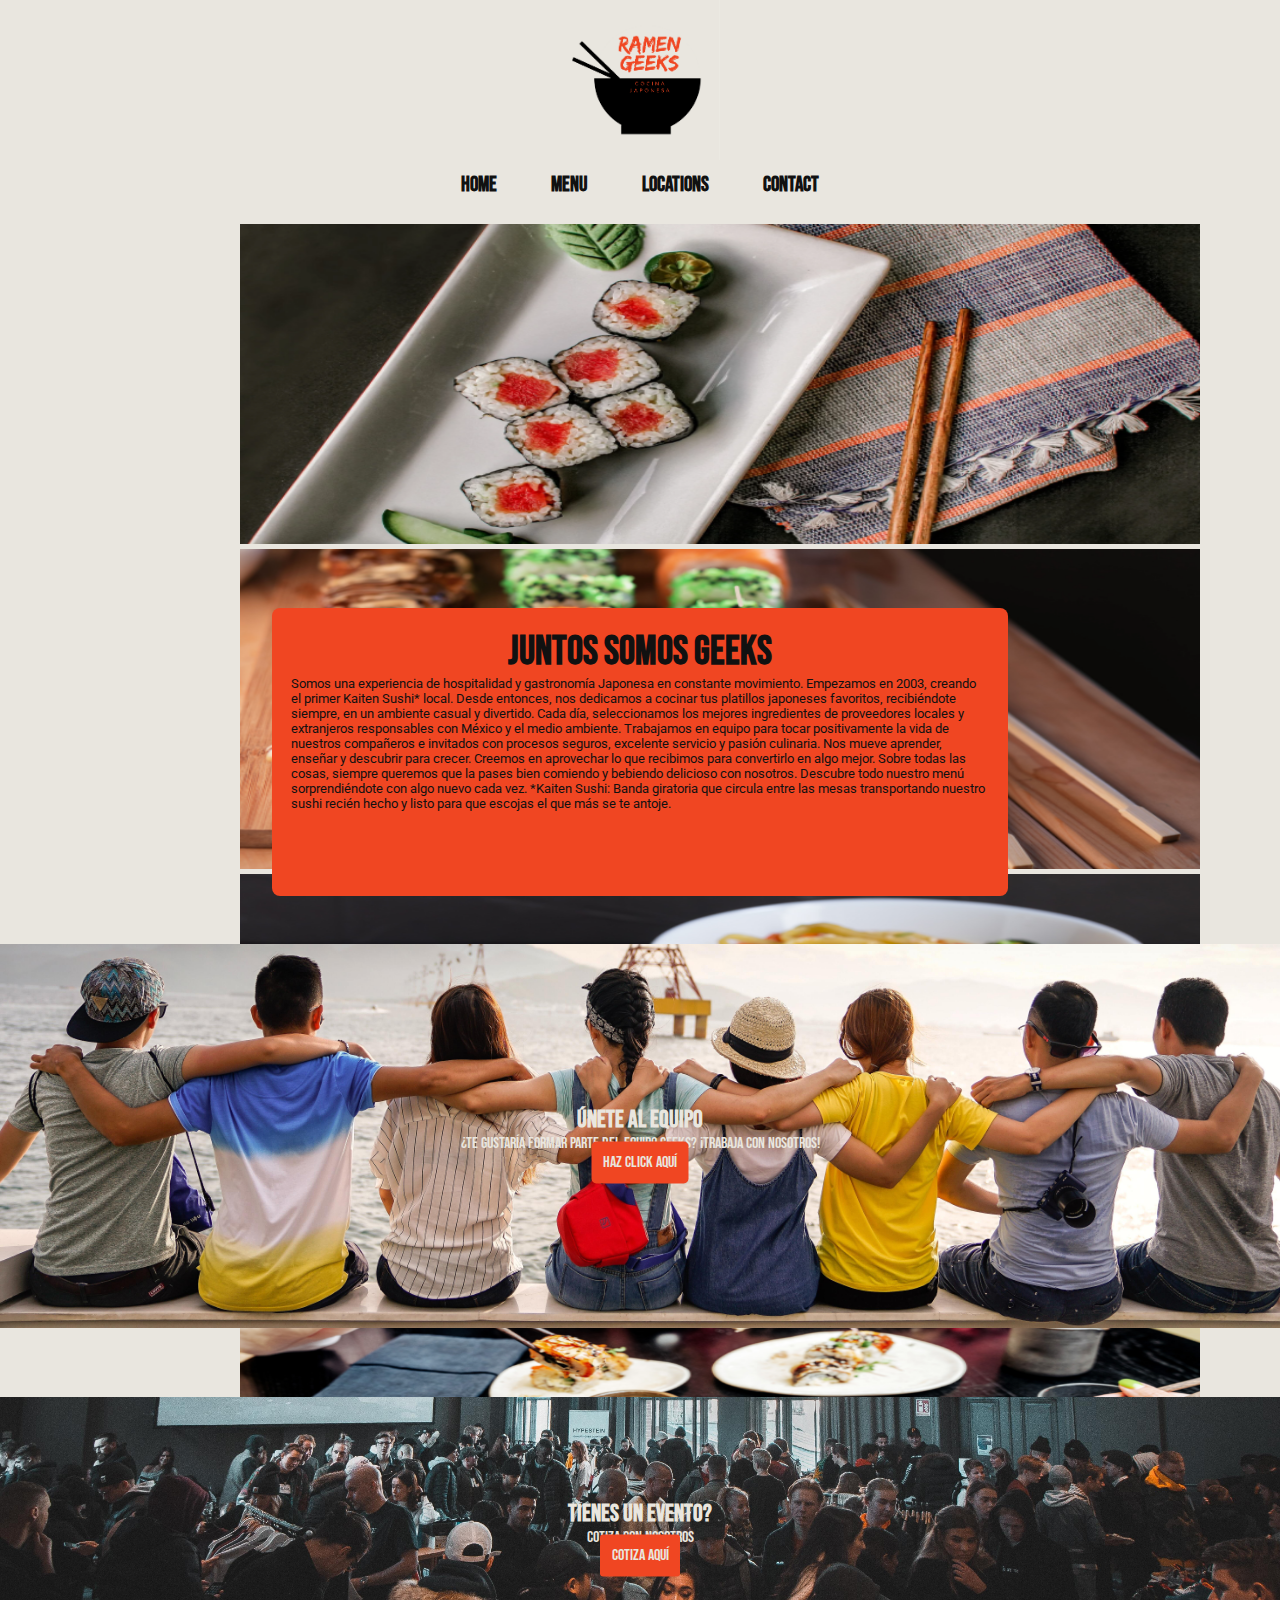
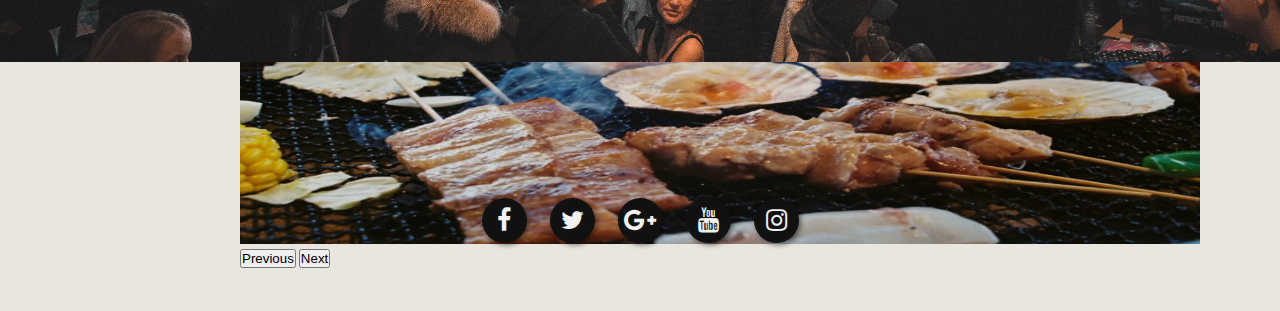
==== index.html @ 48fc663a "init Restaurante Digital" ====
<!DOCTYPE html>
<html lang="es">

<head>
    <meta charset="UTF-8">
    <meta http-equiv="X-UA-Compatible" content="IE=edge">
    <meta name="viewport" content="width=device-width, initial-scale=1.0">
    <title>Ramen Geeks</title>
    <!-- CSS only -->
    <link href="https://cdn.jsdelivr.net/npm/bootstrap@5.2.0-beta1/dist/css/bootstrap.min.css" rel="stylesheet"
        integrity="sha384-0evHe/X+R7YkIZDRvuzKMRqM+OrBnVFBL6DOitfPri4tjfHxaWutUpFmBp4vmVor" crossorigin="anonymous">
    <link rel="stylesheet" href="css/style.css">
    <link rel="preconnect" href="https://fonts.googleapis.com">
    <link rel="preconnect" href="https://fonts.gstatic.com" crossorigin>
    <link href="https://fonts.googleapis.com/css2?family=Bebas+Neue&family=Roboto:wght@500&display=swap"
        rel="stylesheet">
    <link rel="stylesheet" href="https://cdnjs.cloudflare.com/ajax/libs/font-awesome/4.7.0/css/font-awesome.min.css">
    <link rel="stylesheet" href="css/responsive.css">
</head>

<body> 
    <div id="container">
        <div id="menu-top">
            <div id="top-logo">
                <img src="imagenes/logo2.png" alt="logoRamen">
            </div>
            <div id="menu-links">
                <div class="pages">
                    <a href="">Home</a>
                </div>
                <div class="pages">
                    <a href="./menu.html">Menu</a>
                </div>
                <div class="pages">
                    <a href="./locations.html">Locations</a>
                </div>
                <div class="pages">
                    <a href="./contact.html">Contact</a>
                </div>
            </div>
        </div>
        <div id="central-container">
            <div id="container-slider">
                <div id="carouselExampleControls" class="carousel slide" data-bs-ride="carousel">
                    <div class="carousel-inner">
                        <div class="carousel-item active">
                            <img src="imagenes/foto1.png" class="d-block w-100" alt="...">
                        </div>
                        <div class="carousel-item">
                            <img src="imagenes/foto2.png" class="d-block w-100" alt="...">
                        </div>
                        <div class="carousel-item">
                            <img src="imagenes/foto4.png" class="d-block w-100" alt="...">
                        </div>
                        <div class="carousel-item">
                            <img src="imagenes/foto5.png" class="d-block w-100" alt="...">
                        </div>
                        <div class="carousel-item">
                            <img src="imagenes/foto7.png" class="d-block w-100" alt="...">
                        </div>
                    </div>
                    <button class="carousel-control-prev" type="button" data-bs-target="#carouselExampleControls"
                        data-bs-slide="prev">
                        <span class="carousel-control-prev-icon" aria-hidden="true"></span>
                        <span class="visually-hidden">Previous</span>
                    </button>
                    <button class="carousel-control-next" type="button" data-bs-target="#carouselExampleControls"
                        data-bs-slide="next">
                        <span class="carousel-control-next-icon" aria-hidden="true"></span>
                        <span class="visually-hidden">Next</span>
                    </button>
                </div>
            </div>
        </div>
        <div id="aboutUs">
            <h1>Juntos somos Geeks</h1>
            <p>
                Somos una experiencia de hospitalidad y gastronomía Japonesa en constante movimiento. Empezamos
                en 2003, creando el primer Kaiten Sushi* local. Desde entonces, nos dedicamos a cocinar tus
                platillos japoneses favoritos, recibiéndote siempre, en un ambiente casual y divertido. Cada
                día, seleccionamos los mejores ingredientes de proveedores locales y extranjeros responsables
                con México y el medio ambiente. Trabajamos en equipo para tocar positivamente la vida de
                nuestros compañeros e invitados con procesos seguros, excelente servicio y pasión culinaria. Nos
                mueve aprender, enseñar y descubrir para crecer. Creemos en aprovechar lo que recibimos para
                convertirlo en algo mejor. Sobre todas las cosas, siempre queremos que la pases bien comiendo y
                bebiendo delicioso con nosotros. Descubre todo nuestro menú sorprendiéndote con algo nuevo cada
                vez.

                *Kaiten Sushi: Banda giratoria que circula entre las mesas transportando nuestro sushi recién
                hecho y listo para que escojas el que más se te antoje.

            </p>

        </div>
        <div id="baner1" class="baners">
            <div class="box-link">
                <h2>Únete al equipo</h2>
                <p>¿Te gustaría formar parte del equipo Geeks? ¡Trabaja con nosotros!</p>
                <a class="buttons" href="">Haz click aquí</a>
            </div>
            <img src="imagenes/grupo.jpg" alt="img-group">


        </div>
        <div id="baner2" class="baners">
            <div class="box-link">
                <h2>Tienes un evento?</h2>
                <p>Cotiza con nosotros</p>
                <a class="buttons" href="">Cotiza aquí</a>
            </div>
            <img src="imagenes/evento.jpg" alt="img-event">


        </div>
        <footer>
            <section class="buttons">
                <a href="https://es-es.facebook.com/" id="facebook" class="fa fa-facebook"></a>
                <a href="https://twitter.com/" id="twitter" class="fa fa-twitter"></a>
                <a href="https://google.com" id="google-plus" class="fa fa-google-plus"></a>
                <a href="https://youtube.com" id="youtube" class="fa fa-youtube"></a>
                <a href="https://instagram.com" id="instagram" class="fa fa-instagram"></a>
            </section>
        </footer>


    </div>


    <!-- JavaScript Bundle with Popper -->
    <script src="https://cdn.jsdelivr.net/npm/bootstrap@5.2.0-beta1/dist/js/bootstrap.bundle.min.js"
        integrity="sha384-pprn3073KE6tl6bjs2QrFaJGz5/SUsLqktiwsUTF55Jfv3qYSDhgCecCxMW52nD2"
        crossorigin="anonymous"></script>
    <script src="js/main.js"></script>
</body>

</html>
---- css/style.css ----
* {
    margin: 0;
    padding: 0;
    box-sizing: border-box;
}

body {
    background-color: #e9e6df;
    color: #111;
    height: 100%;
    width: 100%;
    /*  font-family: 'IBM Plex Mono', sans-serif; */
    font-family: 'Bebas Neue';
    display: flex;
    align-items: center;
    justify-content: center;
    flex-direction: column;
}

#container {
    display: flex;
    align-items: center;
    justify-content: center;
    flex-direction: column;
}

#menu-top {
    height: 14em;
    width: 96em;
    background-color: #e9e6df;

}

#top-logo {
    height: 10em;
    width: 96em;
    display: flex;
    align-items: center;
    justify-content: center;
}

#top-logo img {
    height: 10em;
    width: 10em;



}

#menu-links {
    height: 3em;
    width: 96em;
    display: flex;
    align-items: center;
    justify-content: center;
}

.pages {
    padding: 0.5em;
    margin: 1.2em;
}


.pages a {
    text-decoration: none;
    color: #111;
    font-size: 1.3em;
    transition: 0.5s;
    font-weight: bold;

}

.pages:hover a {
    color: #f04622;
    transition: 0.5s;


}

.carousel {
    height: 20em;
    width: 50em;


}

.slide img {
    height: 20em;
    width: 60em;

}

#central-container {
    width: 60em;
    height: 20em;
    display: flex;
    align-items: center;
    justify-content: center;
}

#container-slider {

    width: 60em;
    height: 20em;
    display: flex;
    align-items: center;
    justify-content: center;

}

#aboutUs {
    width: 46em;
    height: 18em;
    background-color: #f04622;
    text-align: center;
    border-radius: 0.5em;
    margin-top: 4em;
    margin-bottom: 3em;

}

#aboutUs p {
    font-size: 0.8em;
    font-family: 'Roboto', sans-serif;
    margin: 0.5;
    text-align: left;
    padding: 0em 1.5em 0em 1.5em;
}

#aboutUs h1 {
    padding-top: 0.5em;
    font-size: 2.5em;
    font-family: 'Bebas Neue';
}

.baners {

    width: 100vw;
    max-width: 1600px;
    min-width: 320px;
    margin: auto;
    position: relative;


}

.baners img {
    width: 100%;

}

.box-link {
    position: absolute;
    top: 50%;
    left: 50%;
    transform: translate(-50%, -50%);
    text-align: center;
}

#baner1 {
    color: #e9e6df;



}

#baner1 a {
    color: #e9e6df;
    text-decoration: none;
    background-color: #f04622;
    padding: 0.7em;
    border-radius: 0.3em;
}


#baner2 {
    color: #e9e6df;
    margin: 4em
}

#baner2 a {
    color: #e9e6df;
    text-decoration: none;
    background-color: #f04622;
    padding: 0.7em;
    border-radius: 0.2em;
}
footer {
    height: 10em;
    width: 100vw;
    display: flex;
    justify-content: center;
    align-items: center;
    margin-top: 10px;
    margin-bottom: 10px;
    margin: 10px;
 


 
  }
 
 
  .buttons a {
    margin: 10px;
    text-decoration: none;
    font-size: 25px;
    width: 45px;
    height: 45px;
    line-height: 45px;
    text-align: center;
    background: #111;
    color: #f1f1f1;
    border-radius: 50%;
    box-shadow: 2px 2px 5px rgba(0, 0, 0, .5);
    transition: all .4s ease-in-out;
 
 
  }
 
  .buttons a:hover {
    transform: scale(1.3);
 
    background-color: #f1f1f1;
 
  }
 
  #facebook:hover {
    background-color: #3c70a4;
  }
 
  #twitter:hover {
    background-color: #5bd1d7;
  }
 
  #google-plus:hover {
    background-color: #ee4540;
  }
 
  #youtube:hover {
    background-color: #c72c41;
  }
 
  #instagram:hover {
    background-color: #ff0080;
  }
  footer div{
  
    align-items:center ;
    justify-content: center;
  }
  footer div ul {
    display: flex;
  } 
  
   footer div li {
    list-style-type: none;
  } 
   footer div a {
    text-decoration: none;
    color: white;
    padding: 10px;
  } 
  footer div a:hover {
    text-decoration: underline;
  }
---- css/responsive.css ----
@media (max-width: 830px) {

    #central-container {
        margin-top: 2em;
        width: 40em;
        height: 16em;
        display: flex;
        align-items: center;
        justify-content: center;
    }

    #container-slider {

        width: 40em;
        height: 16em;
        display: flex;
        align-items: center;
        justify-content: center;

    }

    .slide img {

        width: 40em;
        height: 16em;


    }

    #aboutUs {
        width: 40em;
        height: 18em;
        background-color: #f04622;
        text-align: center;
        border-radius: 0.5em;
        margin-top: 0.5em;

    }
    #middle-container{
        margin-top: 4em;
        height: 35em;
        width: 50em;
        display: flex;
        align-items: center;
        justify-content: center;
        flex-direction: column;
    }
    #sign-up{
        height: 30em;
        width: 25em;
        padding: 0em 0em 0em 1em;
        font-size: 1em;  
    
    }
    #words-Lorem{
       
        font-size: 1.1em;
        font-family: 'Roboto', sans-serif; 
    }
    

}

@media (max-width: 650px) {

    #central-container {
        width: 30em;
        height: 16em;
        display: flex;
        align-items: center;
        justify-content: center;
    }

    .Controls {
        width: 30em;
        height: 16em;
    }

    #container-slider {

        width: 30em;
        height: 16em;
        display: flex;
        align-items: center;
        justify-content: center;

    }

    .slide img {
        width: 30em;
        height: 16em;

    }

    #aboutUs {
        width: 30em;
        height: 23em;
        background-color: #f04622;
        text-align: center;
        border-radius: 0.5em;
        margin-top: 0.5em;

    }

    #maps-box {
        height: 20em;
        width: 30em;
        display: flex;
        flex-direction: row;
        padding: 2em;
    }

    .ramen-Maps {
        height: 20em;
        width: 15em;
        padding: 1em;

    }

    #content-box {
        height: 20em;
        width: 15em;
    }

    .local-description p {
        font-size: 0.6em;
        font-family: 'Roboto', sans-serif;
    }

    #loren {
        font-family: 'Roboto', sans-serif;
        text-align: center;
        margin: 0.5em;
        padding: 0 2em 0 3em;

    }

    #maps-titlle {
        color: #f04622;
    }

    .local-description h3 {
        font-size: 1em;
        margin-bottom: 0rem;

    }
    #letters-maps{
        margin-left: 0.5em;
    }
    .maps-locations{
        margin-top: 0.5em;
    }

}

@media (max-width: 500px) {

    #central-container {
        width: 24em;
        height: 12em;
        display: flex;
        align-items: center;
        justify-content: center;
        margin-top: 2em;
    }

    #container-slider {
        margin-top: 2em;
        width: 24em;
        height: 12em;
        display: flex;
        align-items: center;
        justify-content: center;

    }

    .slide img {
        width: 24em;
        height: 12em;
        border-radius: 0.5em;
    }

    #aboutUs {
        width: 24em;
        height: 28em;
        background-color: #f04622;
        text-align: center;
        border-radius: 0.5em;
        margin-top: -1em;

    }

    .carousel-control-prev, .carousel-control-next {
        display: none;
    }

    #menu-links {
        height: 3em;
        width: 96em;
        display: flex;
        align-items: center;
        justify-content: center;
    }

    .pages {
        padding: 0.1em;
        margin: 1.1em;
    }

    #container-menu {
        margin-top: -2em;

    }
}
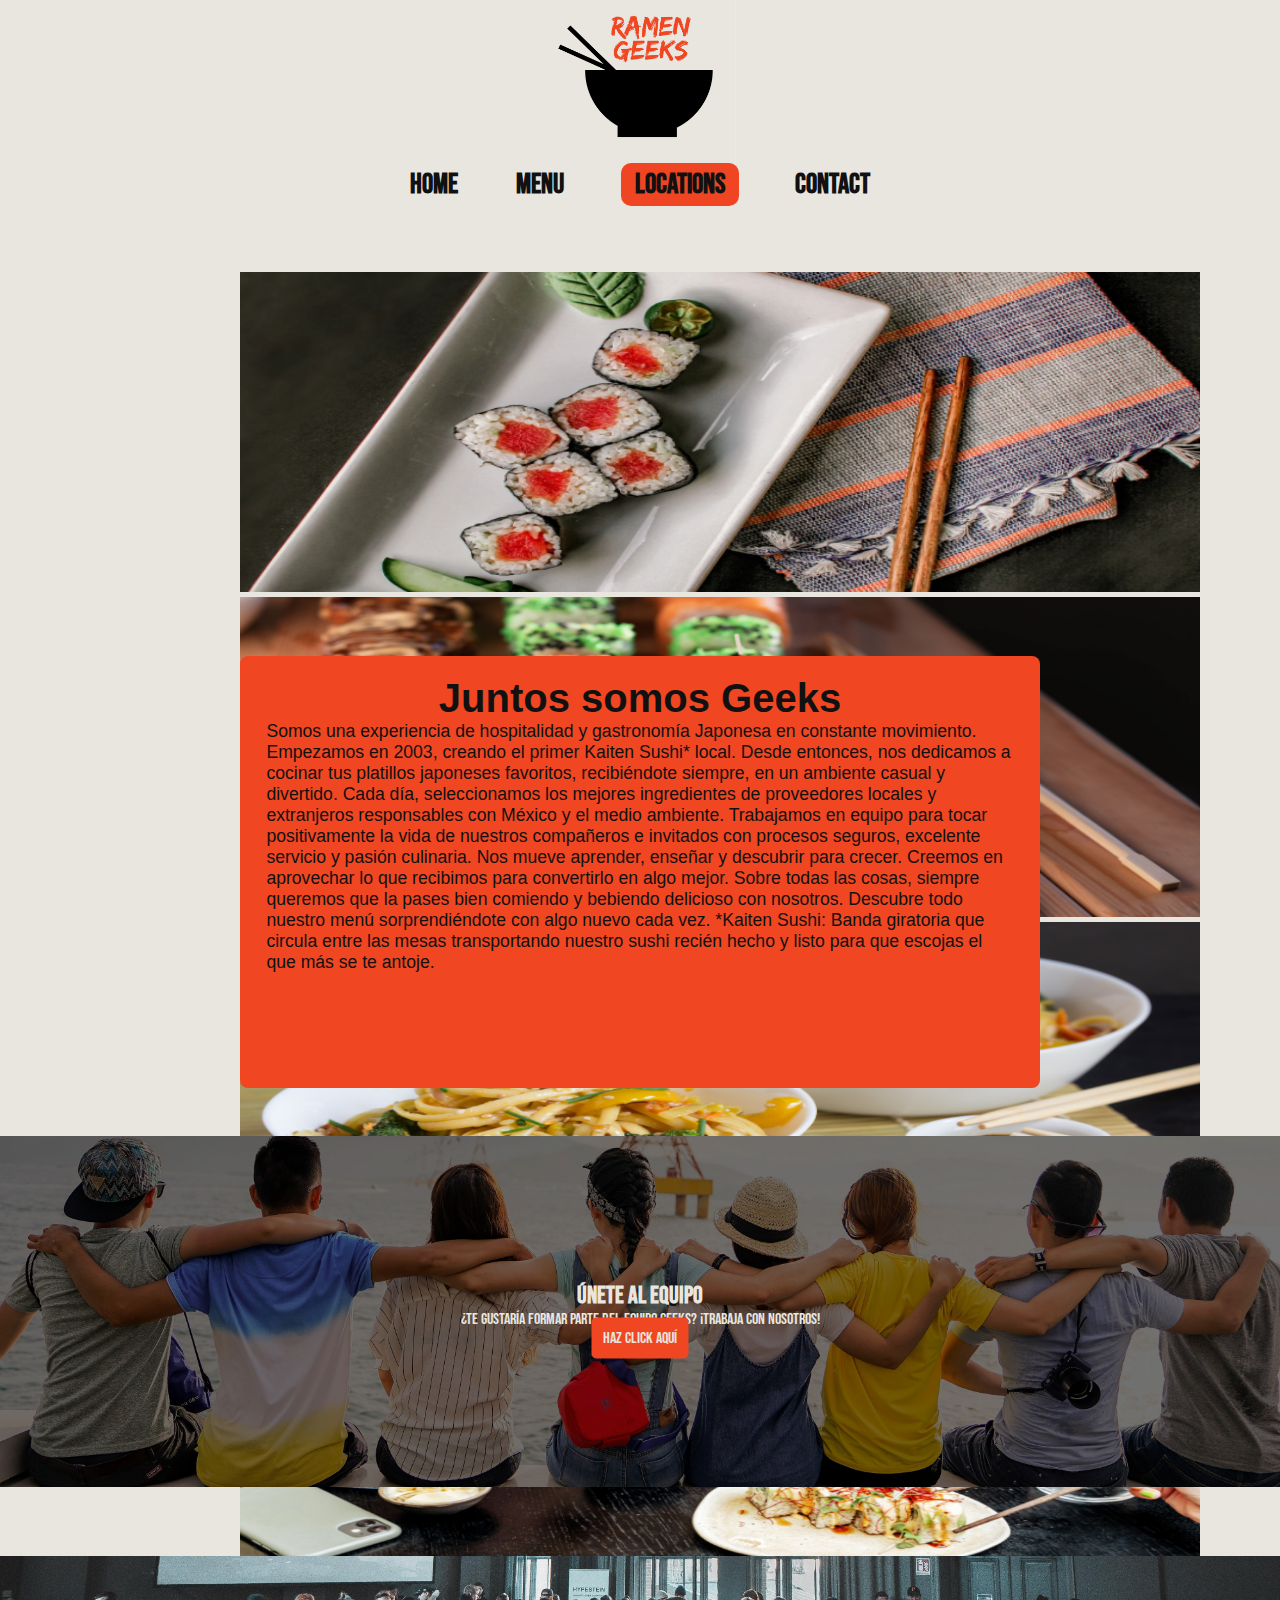
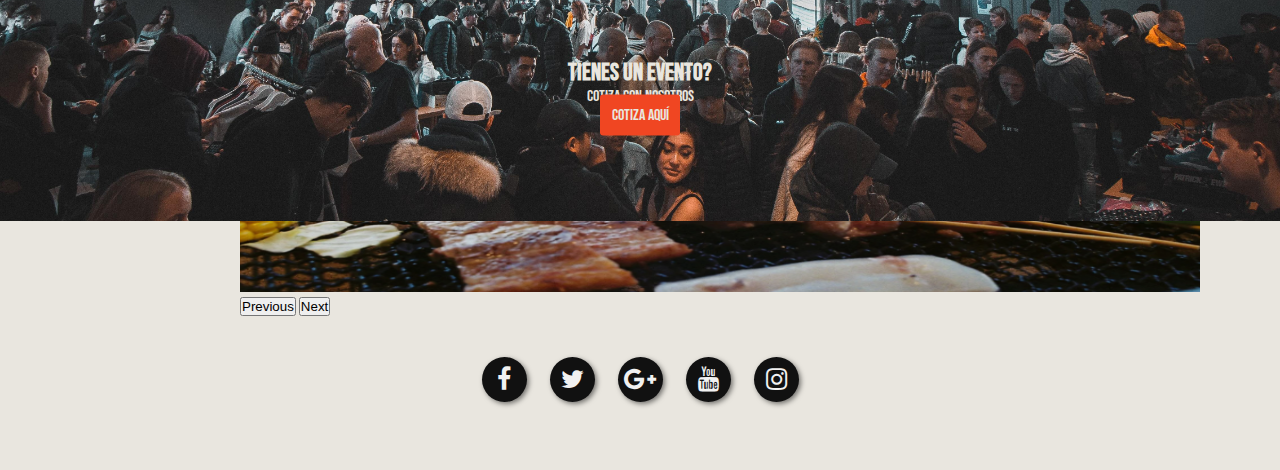
==== commit 18f25854: "README actualizado" ====
--- a/index.html
+++ b/index.html
@@ -22,7 +22,7 @@
     <div id="container">
         <div id="menu-top">
             <div id="top-logo">
-                <img src="imagenes/logo2.png" alt="logoRamen">
+                <img src="imagenes/logo4.png" alt="logoRamen">
             </div>
             <div id="menu-links">
                 <div class="pages">
@@ -32,7 +32,7 @@
                     <a href="./menu.html">Menu</a>
                 </div>
                 <div class="pages">
-                    <a href="./locations.html">Locations</a>
+                    <a id="menuButton" href="./locations.html">Locations</a>
                 </div>
                 <div class="pages">
                     <a href="./contact.html">Contact</a>
@@ -98,7 +98,7 @@
                 <p>¿Te gustaría formar parte del equipo Geeks? ¡Trabaja con nosotros!</p>
                 <a class="buttons" href="">Haz click aquí</a>
             </div>
-            <img src="imagenes/grupo.jpg" alt="img-group">
+            <img src="imagenes/grupo3.jpg" alt="img-group">
 
 
         </div>
--- a/css/style.css
+++ b/css/style.css
@@ -15,6 +15,7 @@
     align-items: center;
     justify-content: center;
     flex-direction: column;
+    
 }
 
 #container {
@@ -26,22 +27,27 @@
 
 #menu-top {
     height: 14em;
-    width: 96em;
+    width: 100%;
     background-color: #e9e6df;
+    margin-bottom: 3em;
+   
 
 }
 
 #top-logo {
     height: 10em;
-    width: 96em;
-    display: flex;
-    align-items: center;
-    justify-content: center;
+    width: 100%;
+    display: flex;
+    align-items: center;
+    justify-content: center;
+   
 }
 
 #top-logo img {
-    height: 10em;
-    width: 10em;
+    height: 12em;
+    width: 12em;
+    margin-bottom: 2em;
+    margin-top: 1em;
 
 
 
@@ -49,7 +55,7 @@
 
 #menu-links {
     height: 3em;
-    width: 96em;
+    width: 100%;
     display: flex;
     align-items: center;
     justify-content: center;
@@ -64,9 +70,12 @@
 .pages a {
     text-decoration: none;
     color: #111;
-    font-size: 1.3em;
     transition: 0.5s;
     font-weight: bold;
+    padding: 5px 2px;
+    font-weight: 700;
+    font-size: 28px; 
+    
 
 }
 
@@ -76,6 +85,19 @@
 
 
 }
+#menuButton{
+    background-color: #f04523;
+    padding: 5px 14px 5px 14px;
+    border-radius: 10px;
+    
+}
+#menuButton:hover{
+   color: #f1f1f1;
+    padding: 5px 14px 5px 14px;
+    border-radius: 10px;
+    transform:rotateY(344deg);
+}
+
 
 .carousel {
     height: 20em;
@@ -108,9 +130,11 @@
 
 }
 
+
+
 #aboutUs {
-    width: 46em;
-    height: 18em;
+    width: 50em;
+    height: 27em;
     background-color: #f04622;
     text-align: center;
     border-radius: 0.5em;
@@ -120,8 +144,8 @@
 }
 
 #aboutUs p {
-    font-size: 0.8em;
-    font-family: 'Roboto', sans-serif;
+    font-size: 1.1em;
+    font-family: 'BebasNeue-Regular', sans-serif;
     margin: 0.5;
     text-align: left;
     padding: 0em 1.5em 0em 1.5em;
@@ -130,13 +154,13 @@
 #aboutUs h1 {
     padding-top: 0.5em;
     font-size: 2.5em;
-    font-family: 'Bebas Neue';
+    font-family: 'BebasNeue-Regular', sans-serif;
 }
 
 .baners {
 
     width: 100vw;
-    max-width: 1600px;
+    max-width: 1920px;
     min-width: 320px;
     margin: auto;
     position: relative;
@@ -146,6 +170,8 @@
 
 .baners img {
     width: 100%;
+    min-height: 11em;
+    
 
 }
 
--- a/css/responsive.css
+++ b/css/responsive.css
@@ -29,7 +29,7 @@
 
     #aboutUs {
         width: 40em;
-        height: 18em;
+        height: 32em;
         background-color: #f04622;
         text-align: center;
         border-radius: 0.5em;
@@ -57,9 +57,13 @@
         font-size: 1.1em;
         font-family: 'Roboto', sans-serif; 
     }
-    
-
+    #loren{
+        max-width: 100%;
+    }
 }
+    
+
+
 
 @media (max-width: 650px) {
 
@@ -94,13 +98,14 @@
 
     #aboutUs {
         width: 30em;
-        height: 23em;
+        height: 41em;
         background-color: #f04622;
         text-align: center;
         border-radius: 0.5em;
         margin-top: 0.5em;
 
     }
+    
 
     #maps-box {
         height: 20em;
@@ -150,13 +155,26 @@
     .maps-locations{
         margin-top: 0.5em;
     }
-
+    iframe{
+        margin: 0em;
+        height: 100px;
+    }
+    #loren{
+        max-width: 70%;
+    }
+    #middle-container{
+        margin-top: 1em;
+        
+    }
 }
 
+
+
 @media (max-width: 500px) {
+    
 
     #central-container {
-        width: 24em;
+        width: 28em;
         height: 12em;
         display: flex;
         align-items: center;
@@ -166,7 +184,7 @@
 
     #container-slider {
         margin-top: 2em;
-        width: 24em;
+        width: 28em;
         height: 12em;
         display: flex;
         align-items: center;
@@ -175,18 +193,22 @@
     }
 
     .slide img {
-        width: 24em;
+        width: 28em;
         height: 12em;
         border-radius: 0.5em;
     }
 
     #aboutUs {
-        width: 24em;
-        height: 28em;
+        width: 28em;
+        height: 36em;
         background-color: #f04622;
         text-align: center;
         border-radius: 0.5em;
         margin-top: -1em;
+
+    }
+    #aboutUs p{
+        font-size: 1em;
 
     }
 
@@ -196,7 +218,7 @@
 
     #menu-links {
         height: 3em;
-        width: 96em;
+        width: 100%;
         display: flex;
         align-items: center;
         justify-content: center;
@@ -211,4 +233,29 @@
         margin-top: -2em;
 
     }
+    iframe{
+        margin: 0em;
+        height: 100px;
+    }
+    #loren{
+        max-width: 90%;
+    }
+    #middle-container{
+        margin-top: 1em;
+        width: 38em;
+        display: flex;
+        align-items: center;
+        justify-content: center;
+    }
+    form{
+     margin-top: 1em;
+        
+    }
+    #sign-up{
+      padding-bottom: 3em;
+    }
+    #words-Lorem{
+        max-width: 80%;
+    }
+    
 }